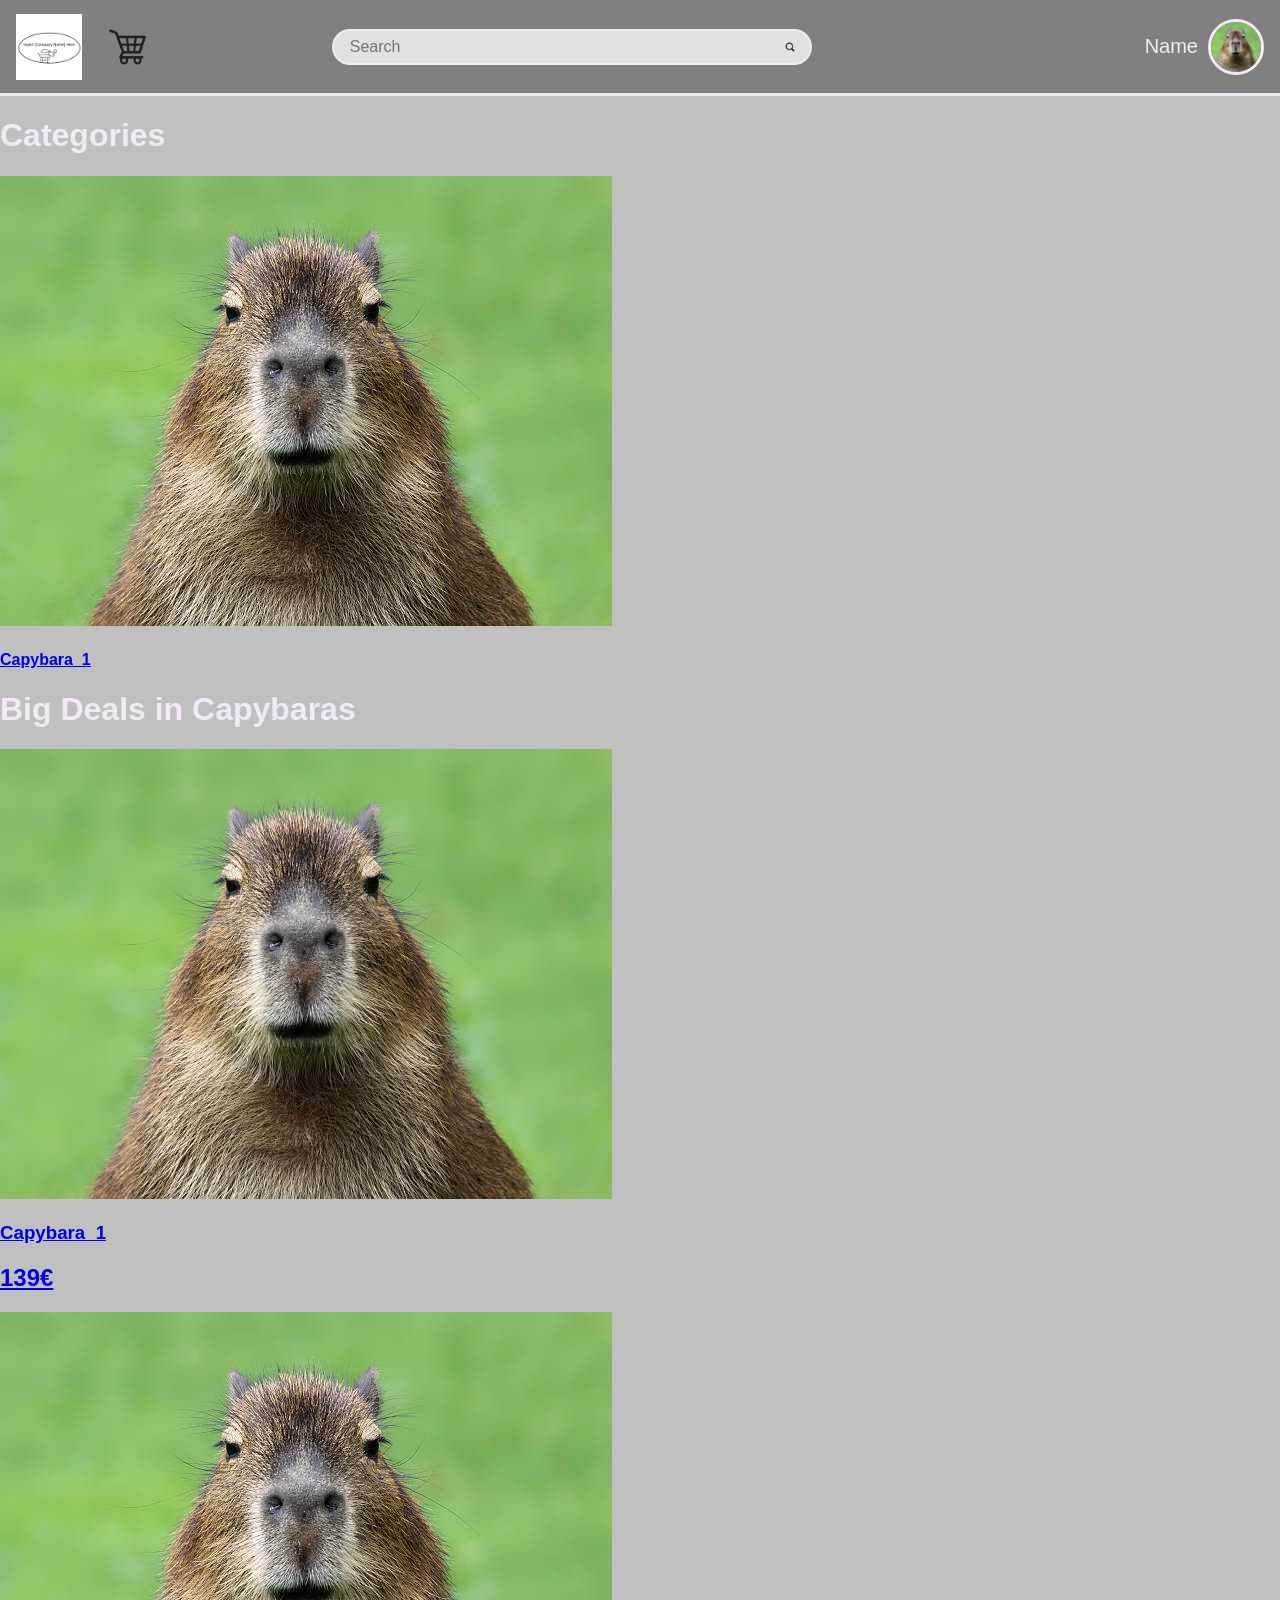
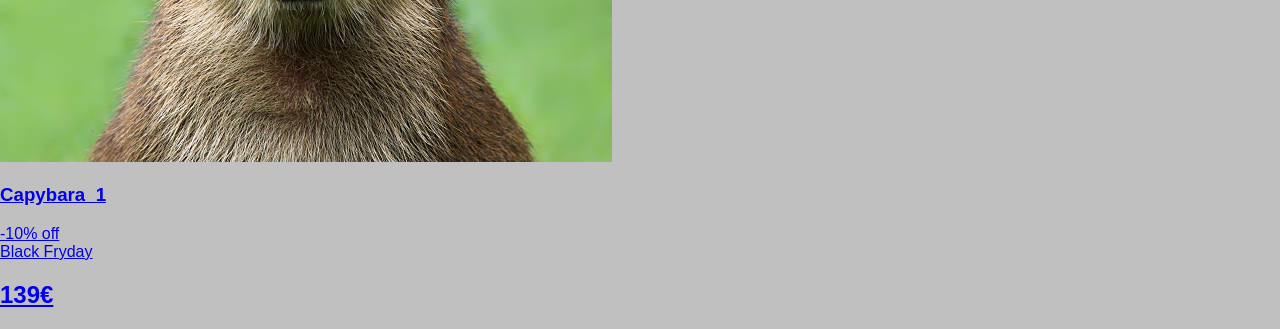
==== Index.html @ fd13736a "fahhhhhhhhhhhhhhhhhhhh" ====
<!DOCTYPE html>
<html lang="en">
<head>
  <meta charset="UTF-8">
  <meta name="viewport" content="width=device-width, initial-scale=1">
  <title>Shop</title>
  <link rel="stylesheet" href="TopBar.css">
  <link rel="stylesheet" href="index_middle.css">
</head>
<body>

    <div class="top-bar">

    <a href="Index.html" class="top-bar_logo">
      <img src="Img/Company_Logo.png" alt="Company logo">
    </a>

    <a href="Card.html" class="top-bar_cart">
      <img src="Img/shopping_card.webp" alt="Shopping cart">
    </a>

    <div class="top-bar_search">
      <input type="text" placeholder="Search">
      <button type="button" class="top-bar_search-btn">
        <img src="Img/search-icon.png" alt="Search">
      </button>
    </div>

    <div class="top-bar_user">
      <span class="top-bar_name">Name</span>
      <img class="top-bar_avatar" src="Img/Capybara.jpg" alt="Profile picture">
    </div>

  </div>

    <div class="Section">
      <h1 class="Categort_Name">Categories</h1>
      <div class="TwoDiv_Container">
        <a href="#" class="Seletion-Item_Backround">
            <img class="Middle-Item_Img-Small" src="Img/Capybara.jpg" alt="">
            <h4 class="Middle-Item_Text">Capybara_1</h4>
        </a>

      </div>
    </div>

    <div class="Section">
      <h1>Big Deals in Capybaras</h1>
      <div class="TwoDiv_Container">
          <a href="#">
            <div class="Img_Backround">
              <img class="Middle-Item_Img" src="Img/Capybara.jpg" alt="">
            </div>
            <div class="Middle-Item_Div">
              <h3 class="Middle-Item_Text-Left">Capybara_1</h3>
              <h2 class="Middle-Item_Text-Left">139€</h2>
            </div>
          </a>
         
          <a href="#">
            <div class="Img_Backround">
              <img class="Middle-Item_Img" src="Img/Capybara.jpg" alt="">
            </div>
            <div class="Middle-Item_Div">
              <h3 class="Middle-Item_Text-Left">Capybara_1</h3>
              <div class="BlackFryday_Container">
                <div class="BlackFryday_Off">-10% off</div>
                <div class="BlackFryday_Text">Black Fryday</div>
              </div>
              <h2 class="Middle-Item_Text-Left">139€</h2>
            </div>
          </a>
      </div>
    </div>

</body>
</html>
---- TopBar.css ----
* {
  box-sizing: border-box;
}

body {
  margin: 0;
  font-family: Arial, sans-serif;
  background: rgb(192, 192, 192);
  color: rgb(245, 233, 249);
}

.top-bar {
  position: sticky;
  top: 0;
  z-index: 100;
  display: flex;
  align-items: center;
  gap: 16px;
  height: 96px;
  padding: 0 16px;
  background: rgb(128, 128, 128);
  border-bottom: 3px solid rgb(245, 233, 249);
}

.top-bar_logo img {
  display: block;
  height: 66px;
  width: auto;
}

.top-bar_cart img {
  display: block;
  height: 36px;
  width: auto;
}

.top-bar_search {
  flex: 1;
  max-width: 480px;
  margin: 0 auto;
  display: flex;
  align-items: center;
  height: 36px;
  border: 2px solid rgb(245, 233, 249);
  border-radius: 18px;
  padding: 0 6px 0 14px;
  background: rgb(225, 225, 225);
}

.top-bar_search input {
  flex: 1;
  min-width: 0;
  border: none;
  outline: none;
  font-size: 16px;
  background: transparent;
}

.top-bar_search-btn {
  display: flex;
  align-items: center;
  justify-content: center;
  width: 28px;
  height: 28px;
  padding: 0;
  border: none;
  background: none;
  cursor: pointer;
}

.top-bar_search-btn img {
  width: 100%;
  height: 100%;
  object-fit: contain;
}

.top-bar_user {
  display: flex;
  align-items: center;
  gap: 10px;
  margin-left: auto;
}

.top-bar_name {
  font-size: 20px;
}

.top-bar_avatar {
  width: 56px;
  height: 56px;
  border-radius: 50%;
  object-fit: cover;
  border: 3px solid rgb(245, 233, 249);
}
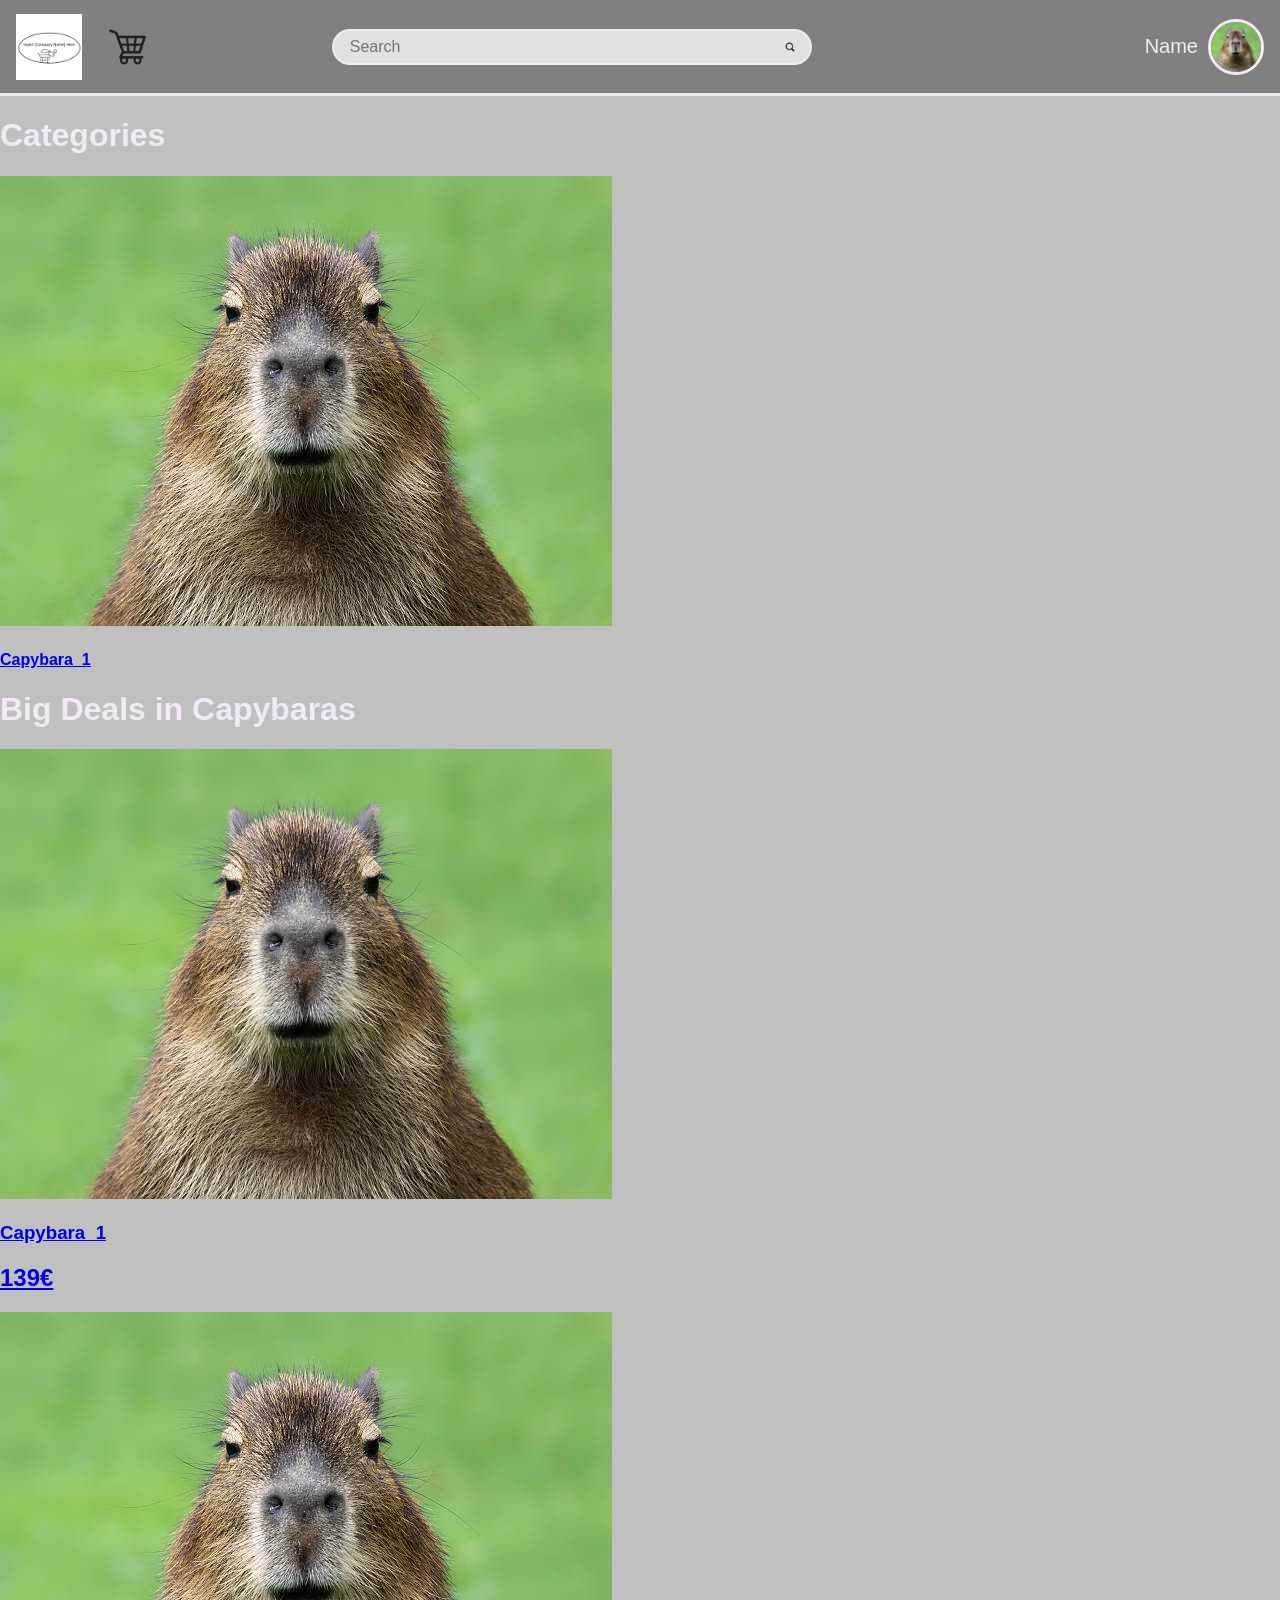
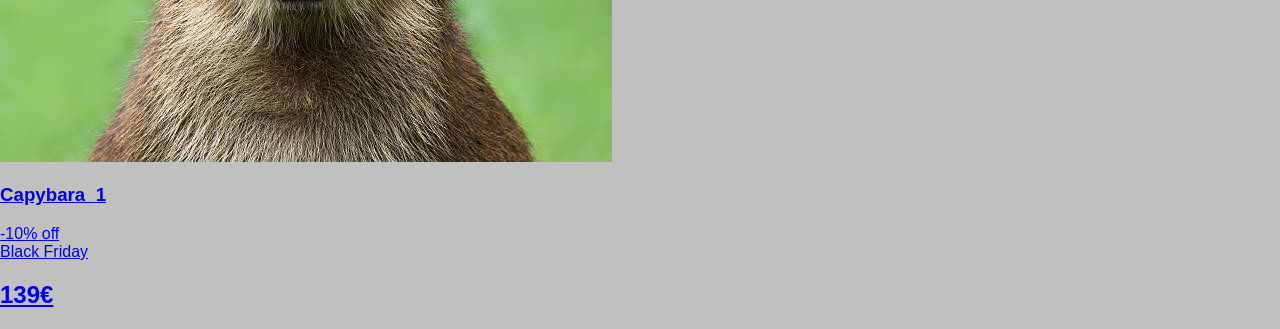
==== commit ca4b72d9: "Black Friday BS" ====
--- a/Index.html
+++ b/Index.html
@@ -63,9 +63,9 @@
             </div>
             <div class="Middle-Item_Div">
               <h3 class="Middle-Item_Text-Left">Capybara_1</h3>
-              <div class="BlackFryday_Container">
-                <div class="BlackFryday_Off">-10% off</div>
-                <div class="BlackFryday_Text">Black Fryday</div>
+              <div class="BlackFriday_Container">
+                <div class="BlackFriday_Off">-10% off</div>
+                <div class="BlackFriday_Text">Black Friday</div>
               </div>
               <h2 class="Middle-Item_Text-Left">139€</h2>
             </div>
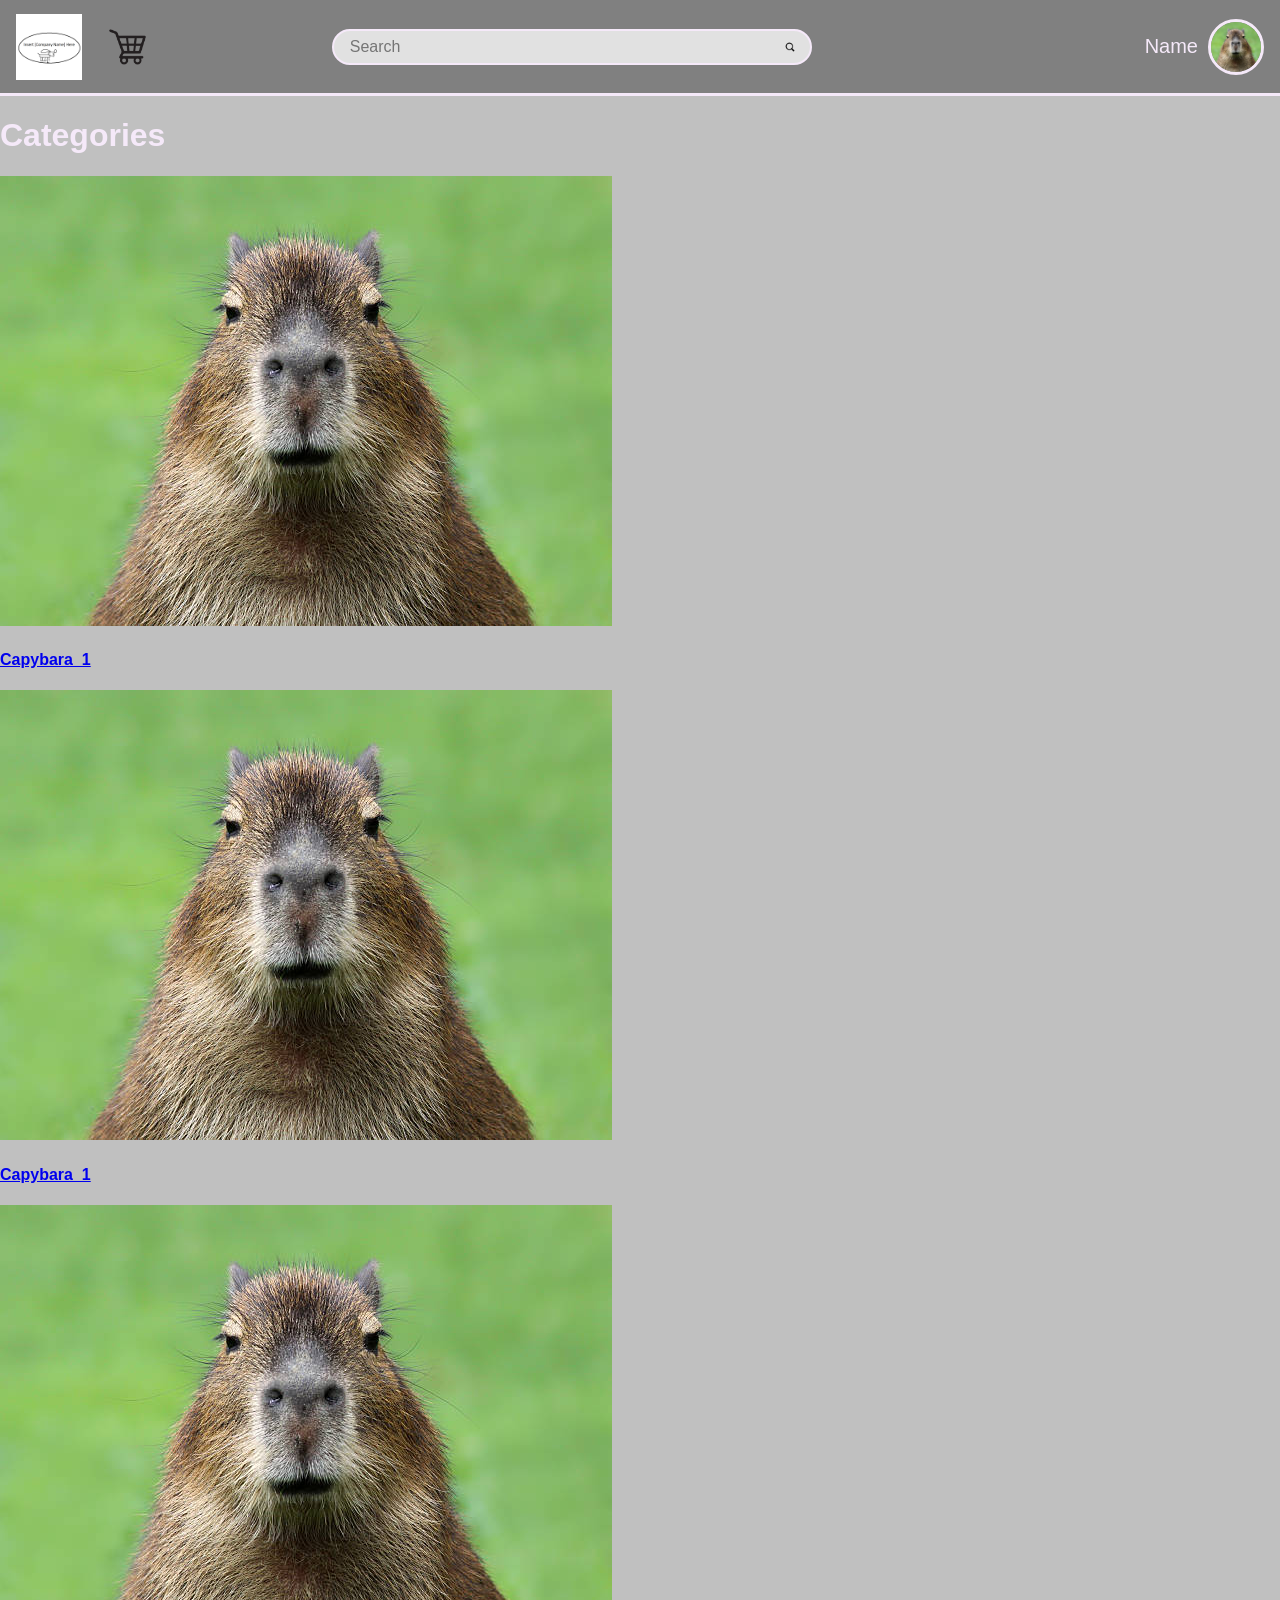
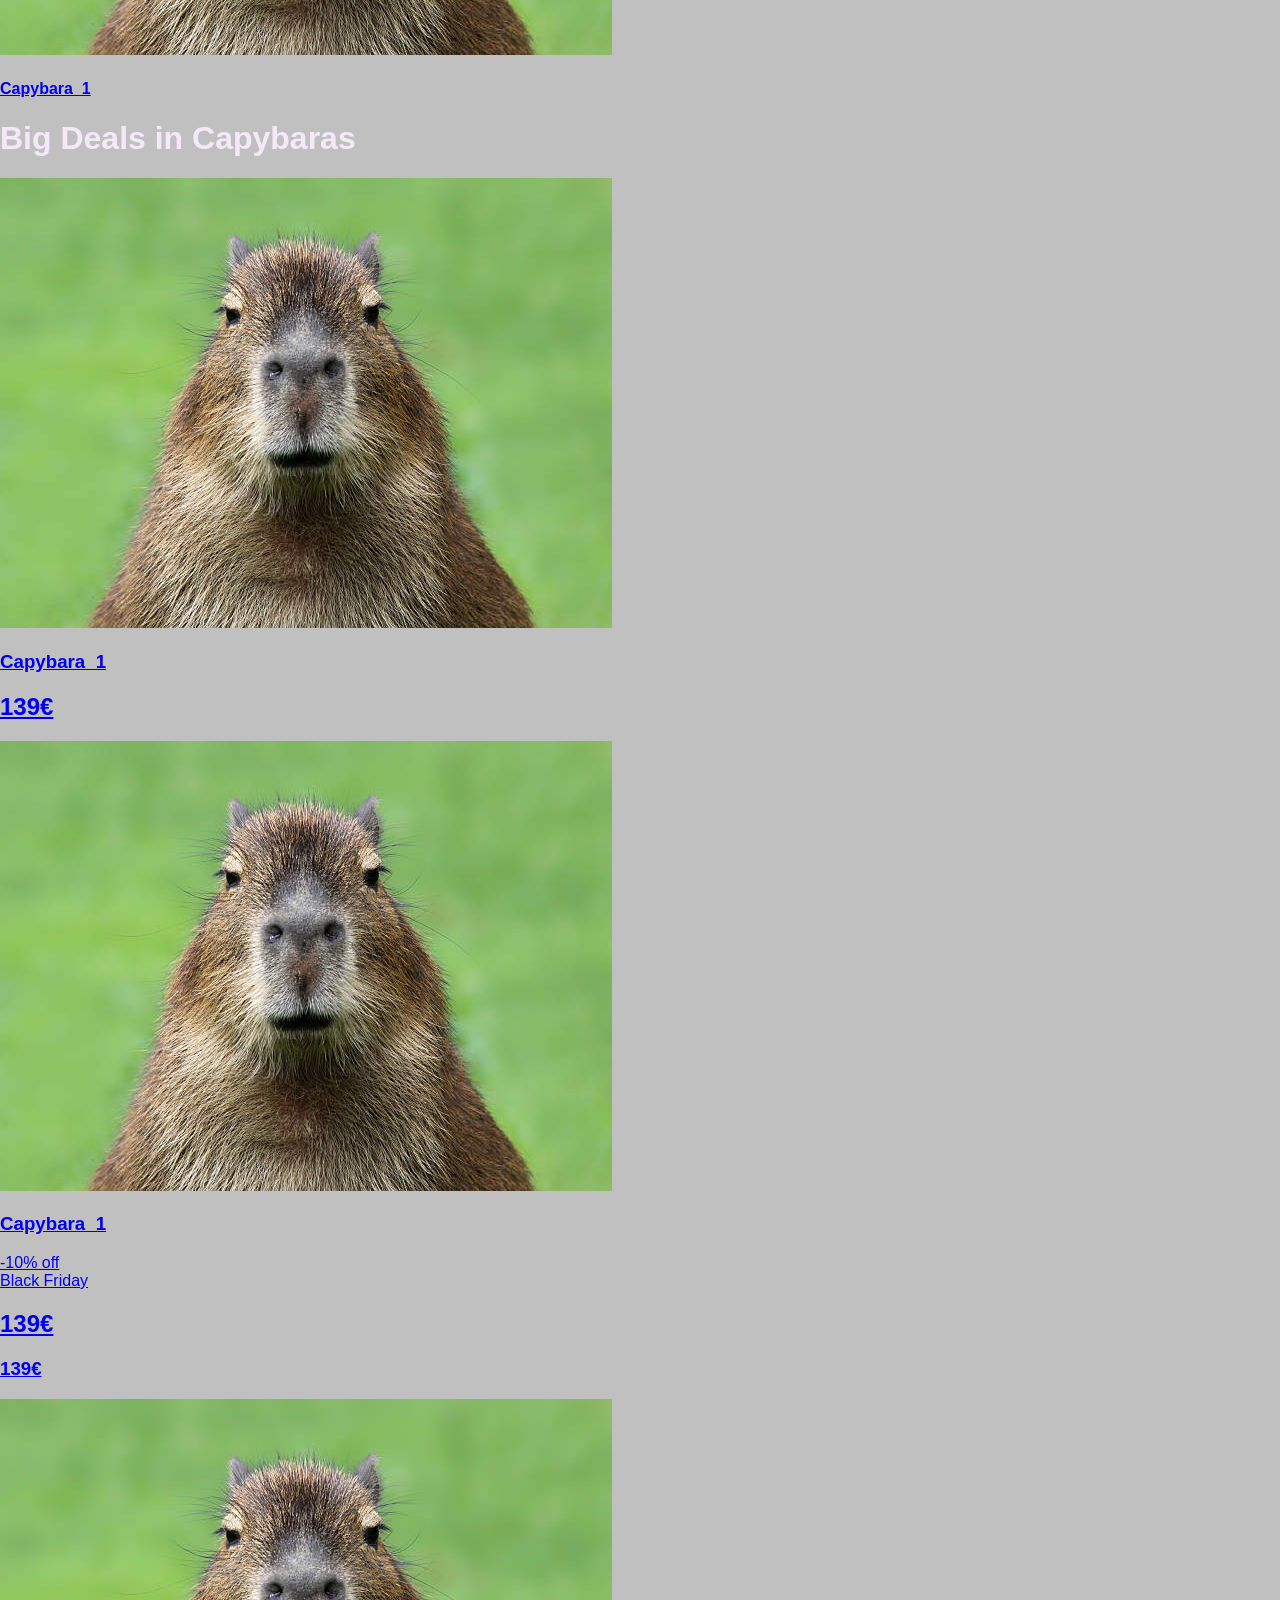
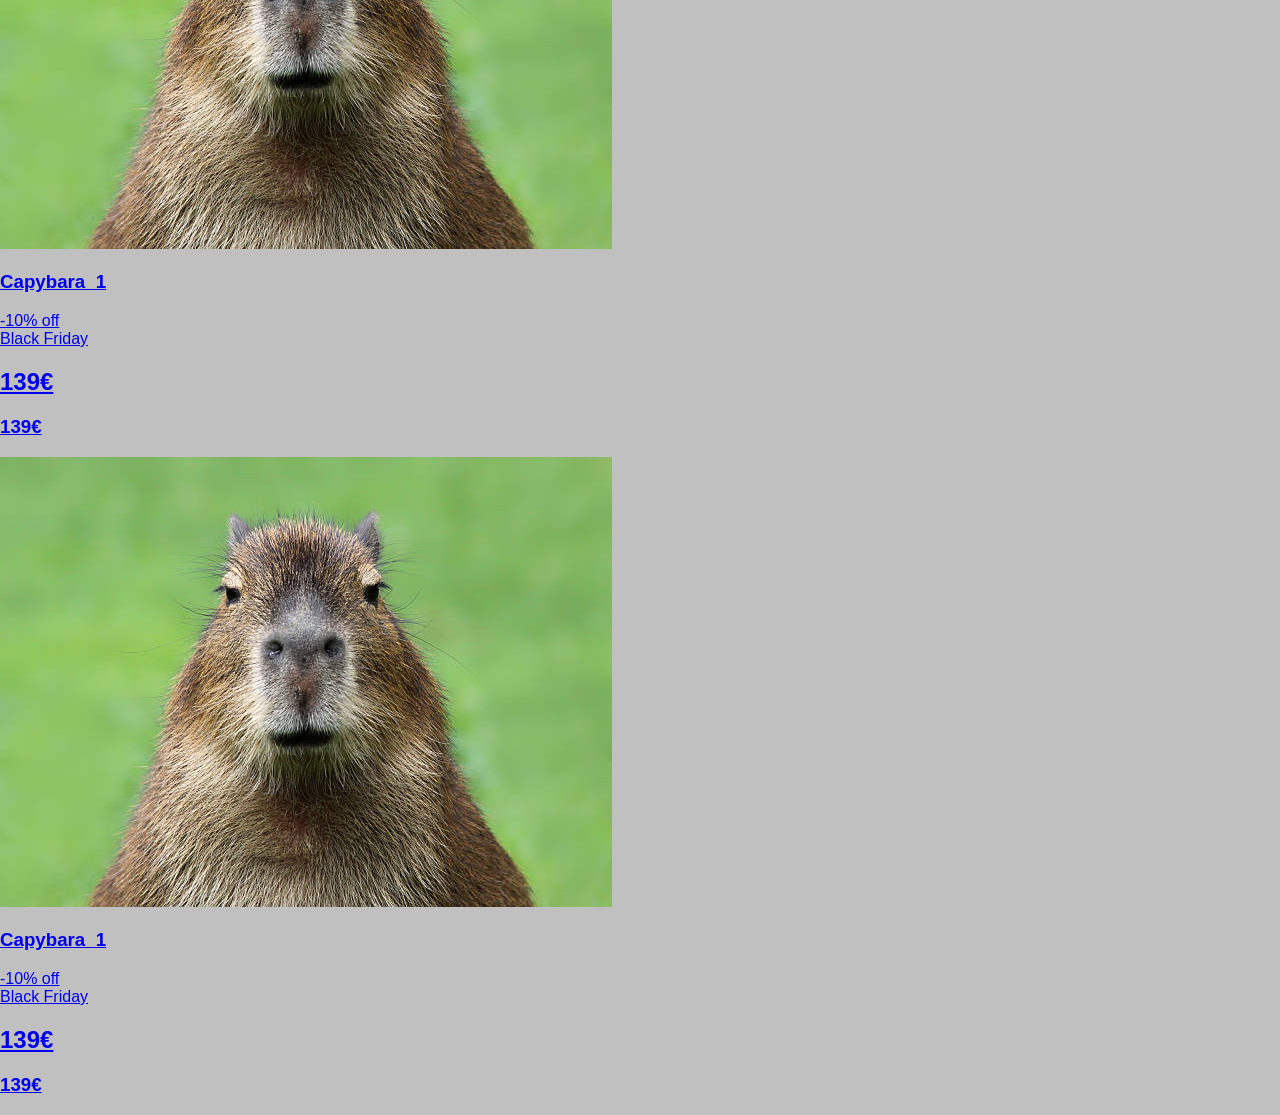
==== commit 53816060: "alr, im done.... and ignore Card, imma remake that later" ====
--- a/Index.html
+++ b/Index.html
@@ -33,6 +33,8 @@
 
   </div>
 
+    <!-- Categories -->
+
     <div class="Section">
       <h1 class="Categort_Name">Categories</h1>
       <div class="TwoDiv_Container">
@@ -40,14 +42,23 @@
             <img class="Middle-Item_Img-Small" src="Img/Capybara.jpg" alt="">
             <h4 class="Middle-Item_Text">Capybara_1</h4>
         </a>
-
+        <a href="#" class="Seletion-Item_Backround">
+          <img class="Middle-Item_Img-Small" src="Img/Capybara.jpg" alt="">
+          <h4 class="Middle-Item_Text">Capybara_1</h4>
+      </a>
+      <a href="#" class="Seletion-Item_Backround">
+        <img class="Middle-Item_Img-Small" src="Img/Capybara.jpg" alt="">
+        <h4 class="Middle-Item_Text">Capybara_1</h4>
+    </a>
       </div>
     </div>
+
+  <!-- Big Deals -->
 
     <div class="Section">
       <h1>Big Deals in Capybaras</h1>
       <div class="TwoDiv_Container">
-          <a href="#">
+          <a href="#" class="BigDeal_Background">
             <div class="Img_Backround">
               <img class="Middle-Item_Img" src="Img/Capybara.jpg" alt="">
             </div>
@@ -57,7 +68,7 @@
             </div>
           </a>
          
-          <a href="#">
+          <a href="#" class="BigDeal_Background">
             <div class="Img_Backround">
               <img class="Middle-Item_Img" src="Img/Capybara.jpg" alt="">
             </div>
@@ -67,7 +78,44 @@
                 <div class="BlackFriday_Off">-10% off</div>
                 <div class="BlackFriday_Text">Black Friday</div>
               </div>
-              <h2 class="Middle-Item_Text-Left">139€</h2>
+              <div class="BlackFriday_Price-Container">
+                <h2 class="BlackFriday_NewPrice">139€</h2>
+                <h3 class="BlackFriday_OldPrice">139€</h2>
+              </div>
+            </div>
+          </a>
+
+          <a href="#" class="BigDeal_Background">
+            <div class="Img_Backround">
+              <img class="Middle-Item_Img" src="Img/Capybara.jpg" alt="">
+            </div>
+            <div class="Middle-Item_Div">
+              <h3 class="Middle-Item_Text-Left">Capybara_1</h3>
+              <div class="BlackFriday_Container">
+                <div class="BlackFriday_Off">-10% off</div>
+                <div class="BlackFriday_Text">Black Friday</div>
+              </div>
+              <div class="BlackFriday_Price-Container">
+                <h2 class="BlackFriday_NewPrice">139€</h2>
+                <h3 class="BlackFriday_OldPrice">139€</h2>
+              </div>
+            </div>
+          </a>
+
+          <a href="#" class="BigDeal_Background">
+            <div class="Img_Backround">
+              <img class="Middle-Item_Img" src="Img/Capybara.jpg" alt="">
+            </div>
+            <div class="Middle-Item_Div">
+              <h3 class="Middle-Item_Text-Left">Capybara_1</h3>
+              <div class="BlackFriday_Container">
+                <div class="BlackFriday_Off">-10% off</div>
+                <div class="BlackFriday_Text">Black Friday</div>
+              </div>
+              <div class="BlackFriday_Price-Container">
+                <h2 class="BlackFriday_NewPrice">139€</h2>
+                <h3 class="BlackFriday_OldPrice">139€</h2>
+              </div>
             </div>
           </a>
       </div>
